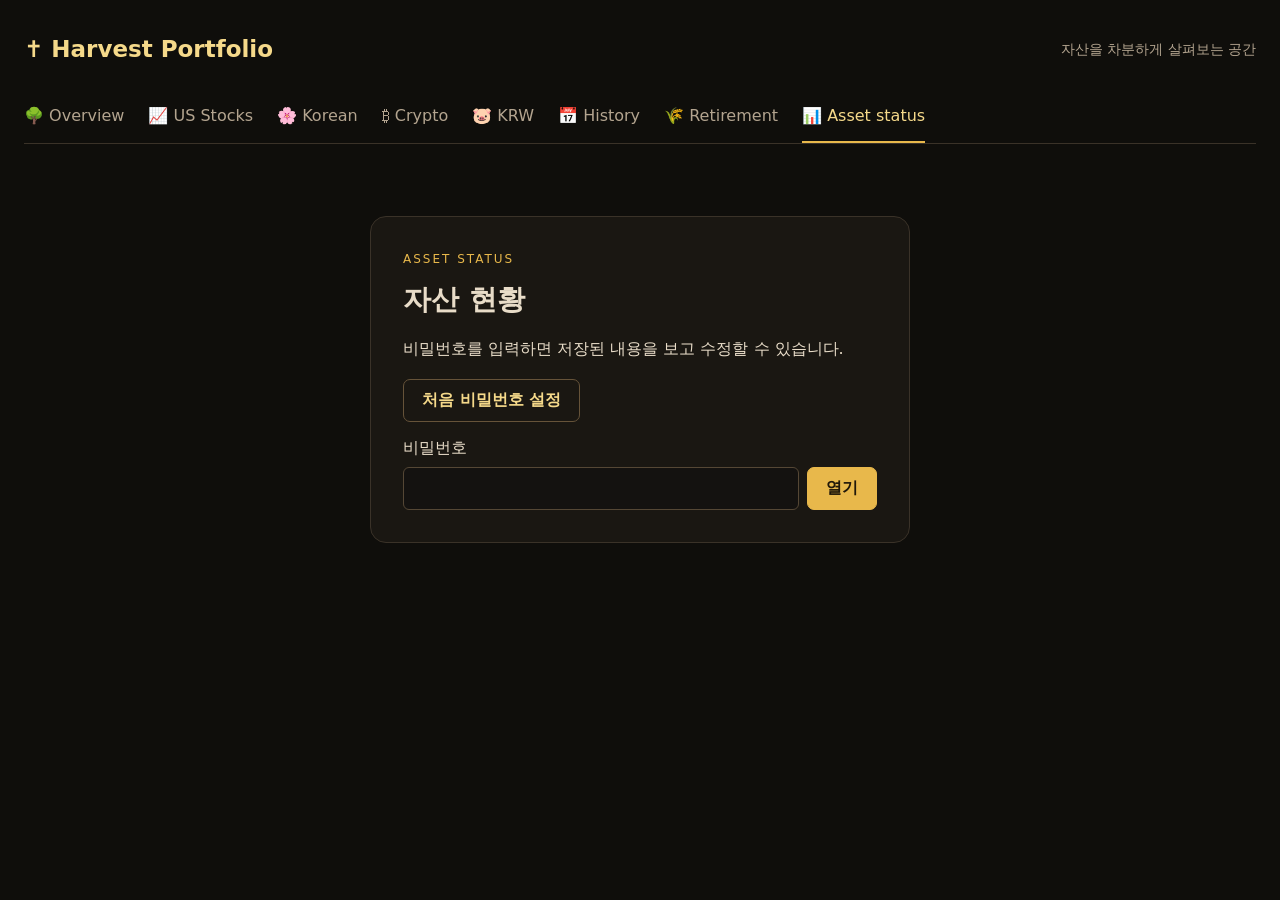
==== templates/asset_status.html @ cc77bfbc "Use canonical deposits for dated bond views and add transfer destinations" ====
<!doctype html>
<html lang="ko">
<head>
  <meta charset="utf-8">
  <meta name="viewport" content="width=device-width, initial-scale=1">
  <title>Asset status · Harvest Portfolio</title>
  <link rel="stylesheet" href="/static/asset-status.css">
  <script src="/static/asset-status.js" defer></script>
</head>
<body>
<main>
  <header><a class="brand" href="/">✝ Harvest Portfolio</a><span>자산을 차분하게 살펴보는 공간</span></header>
  <nav aria-label="포트폴리오"><a href="/">🌳 Overview</a><a href="/#us">📈 US Stocks</a><a href="/#korean">🌸 Korean</a><a href="/#crypto">₿ Crypto</a><a href="/#krw">🐷 KRW</a><a href="/#history">📅 History</a><a href="/#retirement">🌾 Retirement</a><span aria-current="page">📊 Asset status</span></nav>
  <section id="locked" class="gate">
    <p class="eyebrow">ASSET STATUS</p><h1>자산 현황</h1>
    <p>비밀번호를 입력하면 저장된 내용을 보고 수정할 수 있습니다.</p>
    <button id="start-setup" class="secondary" type="button">처음 비밀번호 설정</button>
    <form id="owner-form" hidden autocomplete="off">
      <label for="owner-code">소유자 확인 코드</label><input id="owner-code" type="password" autocomplete="off" required maxlength="128">
      <button>소유자 확인</button>
    </form>
    <form id="setup-form" hidden autocomplete="off">
      <h2>자산현황 비밀번호 설정</h2><p class="hint">12자 이상으로 설정해 주세요. 허용하신 분도 같은 비밀번호로 볼 수 있습니다.</p>
      <label for="new-password">새 비밀번호</label><input id="new-password" type="password" autocomplete="new-password" minlength="12" maxlength="256" required>
      <label for="confirm-password">비밀번호 확인</label><input id="confirm-password" type="password" autocomplete="new-password" minlength="12" maxlength="256" required>
      <button>비밀번호 설정</button>
    </form>
    <form id="unlock-form" autocomplete="off">
      <label for="password">비밀번호</label>
      <div class="password-row"><input id="password" type="password" autocomplete="off" required maxlength="256"><button>열기</button></div>
    </form>
  </section>
  <section id="workspace" hidden>
    <details id="initial-import" class="optional-import" hidden>
      <summary>엑셀에서 가져오기 (선택)</summary>
      <p>엑셀 없이 아래 표에 직접 입력하고 저장할 수 있습니다. 엑셀로 시작하려는 경우에만 최초 한 번 파일을 선택해 주세요.</p>
      <form id="workbook-form">
        <label for="workbook-file">전체계좌현황표 엑셀 파일</label><input id="workbook-file" type="file" accept=".xlsx" required>
        <label for="blue-name">파란색으로 표시할 이름</label><input id="blue-name" type="text" autocomplete="off" maxlength="200">
        <label for="green-name">초록색으로 표시할 이름</label><input id="green-name" type="text" autocomplete="off" maxlength="200">
        <button>엑셀 내용 등록</button>
      </form>
    </details>
    <div class="heading"><div><p class="eyebrow">ASSET STATUS</p><h1>자산 현황</h1><p id="updated"></p></div><div class="actions"><button id="download-excel" class="secondary">엑셀 다운로드</button><button id="print-assets" class="secondary">인쇄</button><button id="lock" class="secondary">잠그기</button></div></div>
    <div class="toolbar"><div class="section-links"><a href="#section-total">전체자산</a><a href="#section-bonds">이전대상채권</a><a href="#section-movement">자금이동대상</a><a href="#section-future">미래충족금액</a><a href="#section-expenses">소모비용</a></div><button id="save">변경사항 저장</button></div>
    <section id="section-total" class="asset-section">
      <div class="overall"><span>1. 전체자산 <small>(처음자산)</small></span><strong id="overall-total" data-sensitive></strong><p>이미 소비한 자산과 보유자산의 원본총액을 모두 합산합니다.</p></div>
      <div class="overall small-total"><span>보유자산 <small>(자산현황)</small></span><strong id="held-total" data-sensitive></strong><p>전체자산 − 이미 소비한 자산</p></div>
      <div class="summary"><div><span>예·적금 원본총액 <small>(처음관리시작금액)</small></span><strong id="total" data-sensitive></strong></div><div><span>예·적금 이자</span><strong id="interest-total" data-sensitive></strong></div><div><span id="year-label"></span><strong id="due-total" data-sensitive></strong><p class="calculation-note">전체자산 원본의 해당 연도 만기 예·적금만 집계합니다. 이미 만기가 지난 항목도 포함하며 중복 집계하지 않습니다.</p></div></div>
      <div class="heading"><h3>자산 구분</h3><button class="secondary add-account" data-group="total">자산 추가</button></div>
      <p class="hint">만기일이 2026년 6월 1일 이전인 예·적금은 ‘이미 소비한 자산’으로 구분합니다. 전체자산 합계에는 두 구역을 모두 포함합니다.</p>
      <p class="hint">아래 ‘수정’을 누른 뒤 각 칸을 편집하거나 자산을 추가하고 저장하세요. 엑셀 없이 사용할 수 있으며, 금액을 바꾸면 합계도 자동으로 계산됩니다.</p>
      <p class="hint">올해 만기인 행은 빨간색과 ‘올해 만기’로 표시됩니다. 계좌번호는 앞자리 0까지 그대로 보관합니다.</p>
      <div id="total-accounts" class="sensitive-table"></div>
    </section>
    <section id="section-bonds" class="asset-section">
      <div class="heading"><h2>2. 이전대상채권</h2><button class="secondary" id="add-bond-source" type="button">전체자산에 예·적금 추가</button></div>
      <p class="hint">전체자산의 모든 예·적금을 원본에서 한 번씩 가져옵니다. 금액·내용·만기일은 <a href="#section-total">전체자산</a>에서 수정하면 함께 반영됩니다.</p>
      <div class="summary"><div><span>원본총액</span><strong id="bonds-principal" data-sensitive></strong></div><div><span>이자</span><strong id="bonds-interest" data-sensitive></strong></div><div><span>원본총액 + 이자</span><strong id="bonds-combined" data-sensitive></strong></div></div>
      <div id="bonds-accounts" class="sensitive-table"></div><label for="bond_notes">내용(비고)</label><textarea id="bond_notes" class="section-note" data-document-field="bond_notes" rows="2" autocomplete="off"></textarea>
    </section>
    <section id="section-movement" class="asset-section">
      <div class="heading"><h2>3. 자금이동대상</h2><button class="secondary add-account" data-group="movement">직접 항목 추가</button></div>
      <p class="hint">수정을 누르고 보유자산에서 이동을 고려 중인 자산을 선택하세요. 연결된 항목은 보유자산의 수정 내용을 반영하며, 전체자산에 중복 합산되지 않습니다.</p>
      <label for="movement-source">보유자산에서 선택</label><div class="actions"><select id="movement-source"></select><button id="add-movement-source" type="button">이동대상에 추가</button></div>
      <div class="overall small-total"><span>자금이동대상 합계</span><strong id="movement-principal" data-sensitive></strong></div>
      <div id="movement-accounts" class="sensitive-table"></div><label for="movement_notes">내용(비고)</label><textarea id="movement_notes" class="section-note" data-document-field="movement_notes" rows="2" autocomplete="off"></textarea>
    </section>
    <section id="section-future" class="asset-section">
      <div class="heading"><h2>4. 미래충족금액</h2><button class="secondary add-simple" data-collection="future">항목 추가</button></div>
      <div id="future-rows" class="sensitive-table"></div>
      <div class="summary"><div><span>채무청산금</span><strong id="future-total" data-sensitive></strong></div><div><span>정기예금금액총액</span><strong id="future-available" data-sensitive></strong></div><div><span>유용금액</span><strong id="future-balance" data-sensitive></strong><p class="calculation-note">※ 유용금액= 정기예금금액총액- 채무청산금</p></div></div>
      <div class="detail-grid"><label>추가 항목<input data-document-field="future_extra_label" autocomplete="off"></label><label>추가 금액 (원)<input type="number" step="any" data-document-field="future_extra_amount" autocomplete="off"></label><label>추가 비고<textarea data-document-field="future_extra_notes" rows="2" autocomplete="off"></textarea></label></div>
    </section>
    <section id="section-expenses" class="asset-section">
      <div class="heading"><h2>5. 소모비용</h2><button class="secondary add-simple" data-collection="expenses">항목 추가</button></div><div id="expenses-rows" class="sensitive-table"></div><div class="overall small-total"><span>소모비용 합계</span><strong id="expenses-total" data-sensitive></strong></div>
    </section>
    <p class="hint">자동 잠금까지 <span id="remaining"></span>. 수정한 내용은 잠기기 전에 저장해 주세요.</p>
  </section>
  <p id="message" role="status" aria-live="polite"></p>
</main>
<template id="account-table-template"><div class="table-wrap"><table><thead><tr><th>항목</th><th>이름</th><th>내용</th><th>계좌번호</th><th>원본총액 (원)</th><th>이자 (원)</th><th>내용(비고)</th><th>만기일</th></tr></thead><tbody></tbody></table></div></template>
</body>
</html>
---- static/asset-status.css ----
:root{color-scheme:dark;font-family:system-ui,-apple-system,"Apple SD Gothic Neo",sans-serif;background:#0f0e0b;color:#e8dcc8}
*{box-sizing:border-box}body{margin:0}main{max-width:1500px;margin:auto;padding:24px}header{display:flex;justify-content:space-between;align-items:center;gap:16px;padding:12px 0 28px}header span,.hint,#updated{color:#b3a48f;font-size:14px;line-height:1.6}.brand{color:#f5d98a;text-decoration:none;font-size:23px;font-weight:650}nav{display:flex;gap:24px;border-bottom:1px solid #3a3228;overflow:auto;white-space:nowrap;margin-bottom:32px}nav a,nav span{padding:16px 0;color:#b3a48f;text-decoration:none}nav span{color:#f5d98a;border-bottom:2px solid #e8b84b}.gate{max-width:540px;margin:72px auto;padding:32px;border:1px solid #3a3228;border-radius:16px;background:#1a1712}.gate p{line-height:1.7}.eyebrow{font-size:12px;letter-spacing:2px;color:#e8b84b;margin:0}h1{font-size:28px;margin:12px 0}h2{font-size:20px}label{display:block;margin:16px 0 8px}input,textarea{font:inherit;background:#141210;color:#f5ede0;border:1px solid #554735;border-radius:6px;padding:10px;min-width:0}input:focus,textarea:focus{outline:2px solid #e8b84b;outline-offset:1px}button{font:inherit;font-weight:600;border:1px solid #e8b84b;border-radius:7px;background:#e8b84b;color:#20180a;padding:10px 18px;cursor:pointer}button:disabled{opacity:.5;cursor:wait}.secondary{background:transparent;color:#f5d98a;border-color:#665339}.password-row{display:flex;gap:8px}.password-row input{flex:1;width:100%}.heading{display:flex;justify-content:space-between;align-items:center;gap:20px}.actions{display:flex;gap:8px}.summary{display:grid;grid-template-columns:repeat(3,1fr);gap:16px;margin:24px 0}.summary>div{padding:20px;background:#1a1712;border:1px solid #3a3228;border-radius:12px}.summary span{display:block;color:#b3a48f;font-size:14px}.summary strong{display:block;font-size:24px;margin-top:10px;color:#f5d98a}.table-wrap{overflow:auto;border:1px solid #3a3228;border-radius:10px}table{border-collapse:collapse;width:100%;min-width:1150px}th{font-size:13px;color:#b3a48f;text-align:left;background:#1a1712;padding:14px 10px}td{padding:8px;border-top:1px solid #3a3228;vertical-align:top}td input,td textarea{width:100%;font-size:14px;background:transparent;border-color:transparent;resize:vertical}td input:hover,td textarea:hover{border-color:#665339}td:nth-child(1){width:95px}td:nth-child(2){width:105px}td:nth-child(3){min-width:185px}td:nth-child(4){min-width:180px}td:nth-child(5){min-width:165px}td:nth-child(6){min-width:190px}td:nth-child(7){min-width:170px}input[type=number]{text-align:right}.due{background:#311716}.due td:last-child input,.due-mark{color:#ffaaaa}.due-mark{display:block;font-size:12px;font-weight:700;padding:0 10px 6px}#other{width:100%;line-height:1.8}#message{line-height:1.6;color:#f5d98a;min-height:24px}#message.error{color:#ffaaaa}[hidden]{display:none!important}@media(max-width:700px){main{padding:16px}header span{display:none}.gate{margin:32px auto;padding:22px}.summary{grid-template-columns:1fr}.summary>div{padding:14px}.summary strong{font-size:22px}.heading{align-items:flex-start;flex-wrap:wrap}.actions{width:100%}.actions button{flex:1}.brand{font-size:21px}nav{gap:20px}.password-row{flex-wrap:wrap}}

.overall{background:linear-gradient(120deg,#302513,#1a1712);border:1px solid #80652f;border-radius:14px;padding:24px;margin-top:24px}.overall>span{color:#f5d98a;font-size:15px}.overall strong{display:block;font-size:36px;color:#f5d98a;margin-top:8px}.overall p{color:#c6b391;font-size:13px;margin-bottom:0}.other-table{min-width:500px}.other-table td:first-child{width:75%}.other-table td:last-child{width:25%;min-width:170px}td:nth-child(6){min-width:150px}td:nth-child(7){min-width:190px}td:nth-child(8){min-width:170px}

select{font:inherit;color:#f5ede0;background:#141210;border:1px solid #665339;border-radius:6px;padding:10px;width:100%}select:focus{outline:2px solid #e8b84b}.toolbar{display:flex;align-items:center;justify-content:space-between;gap:18px;position:sticky;top:0;background:#0f0e0bf5;padding:12px 0;z-index:5;border-bottom:1px solid #3a3228}.section-links{display:flex;flex-wrap:wrap;gap:10px}.section-links a{font-size:13px;color:#e8dcc8;text-decoration:none;background:#252017;padding:8px 12px;border-radius:20px}.toolbar button{white-space:nowrap}.asset-section{padding:24px 0 36px;border-bottom:1px solid #3a3228;scroll-margin-top:100px}.asset-section h2{color:#f5d98a}.asset-section h3{font-size:16px}.sensitive-table{margin:12px 0}.section-note{width:100%;line-height:1.6}.compact-table{min-width:660px}.compact-table td:nth-child(1){width:35%;min-width:200px}.compact-table td:nth-child(2){width:25%;min-width:160px}.compact-table td:nth-child(3){width:40%;min-width:230px}.detail-grid{display:flex;gap:16px;flex-wrap:wrap}.detail-grid label{flex:1;min-width:180px;color:#b3a48f;font-size:14px}.detail-grid input,.detail-grid textarea{display:block;width:100%;margin-top:8px}.calculation-note{color:#aaa49b;font-size:12px;line-height:1.7;margin:10px 0 0}.name-blue{color:#7eb8ff!important;font-weight:650}.name-green{color:#72d49a!important;font-weight:650}.small-total strong{font-size:25px}.small-total{max-width:460px}@media(max-width:700px){.toolbar{position:static;flex-direction:column;align-items:stretch}.toolbar button{width:100%}.section-links{gap:6px}.section-links a{font-size:12px}.overall strong{font-size:29px}.asset-section{scroll-margin-top:12px}}
.optional-import{border:1px solid #3a3228;border-radius:10px;padding:16px;margin-bottom:24px}.optional-import summary{cursor:pointer;color:#b3a48f}.optional-import input{max-width:100%}.section-save{display:flex;align-items:center;gap:16px;flex-wrap:wrap;margin-top:18px}.section-save-status{font-size:13px;color:#f5d98a}.sensitive-table td input,.sensitive-table td textarea{border-color:#554735;background:#141210}
.section-save{flex-direction:column;align-items:flex-start}.section-save button{min-width:160px}.sensitive-table input:disabled,.sensitive-table textarea:disabled,.asset-section select:disabled{opacity:1;color:inherit;background:transparent;border-color:transparent;cursor:default}
.print-value{display:none}@media print{@page{size:A4 landscape;margin:10mm}body,main{background:white!important;color:black!important}main{max-width:none;padding:0}header,nav,#locked,#initial-import,.toolbar,.actions,.section-save,button,#message,.hint,#remaining{display:none!important}.asset-section input,.asset-section textarea,.asset-section select{display:none!important}.print-value{display:block;white-space:pre-wrap;overflow-wrap:anywhere}.table-wrap{overflow:visible;border-color:#aaa}table,.compact-table{min-width:0;width:100%;table-layout:fixed;font-size:9px}th,td{min-width:0!important;width:auto!important;padding:4px!important;color:black;background:white}th{font-size:9px}tr{break-inside:avoid}.heading,h2,h3{break-after:avoid}.summary,.overall{background:white;border-color:#aaa;color:black}.summary strong,.summary span,.overall strong,.overall>span,.asset-section h2,#updated{color:black}.summary{grid-template-columns:repeat(3,1fr);gap:8px}.summary>div{background:white;border-color:#aaa;padding:8px}.summary strong,.overall strong{font-size:18px}.asset-section{padding:12px 0;scroll-margin:0}.due .print-value,.due-mark{color:#b00000}.detail-grid{display:block}}
.money-input{text-align:right;font-variant-numeric:tabular-nums}
.overall small,.asset-section h3 small{font-size:12px;font-weight:400;color:#b3a48f}
.bond-status-subtotal{padding:12px 16px;margin:8px 0 16px;background:#252017;border:1px solid #554735;border-radius:8px;color:#f5d98a;font-size:15px;font-weight:600;line-height:1.7}@media print{.bond-status-subtotal{background:white;color:black;border-color:#aaa;break-inside:avoid}}
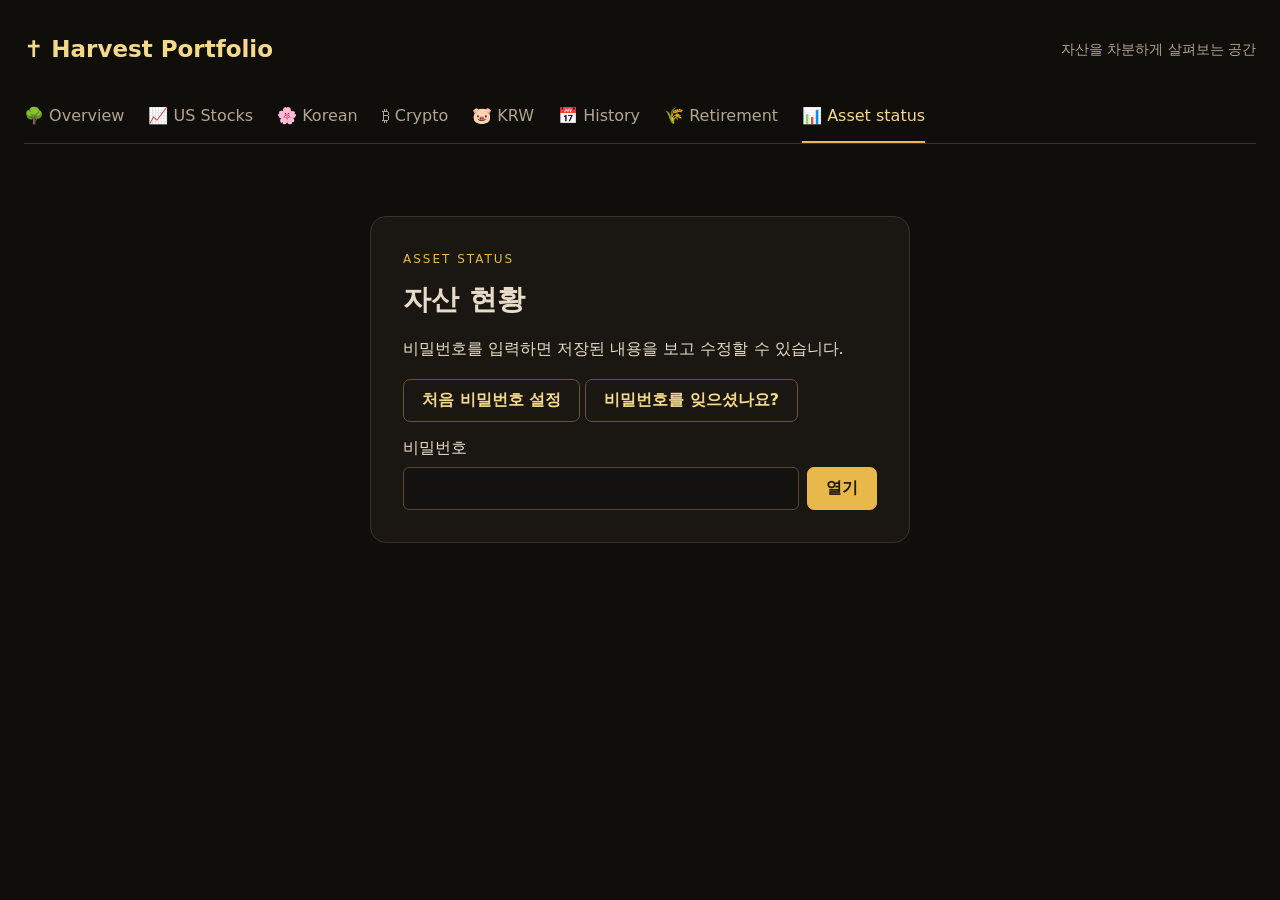
==== commit 1e8892ad: "Add one-time owner recovery for forgotten Asset status passwords" ====
--- a/templates/asset_status.html
+++ b/templates/asset_status.html
@@ -15,6 +15,15 @@
     <p class="eyebrow">ASSET STATUS</p><h1>자산 현황</h1>
     <p>비밀번호를 입력하면 저장된 내용을 보고 수정할 수 있습니다.</p>
     <button id="start-setup" class="secondary" type="button">처음 비밀번호 설정</button>
+    <button id="start-recovery" class="secondary" type="button">비밀번호를 잊으셨나요?</button>
+    <form id="recovery-form" hidden autocomplete="off">
+      <h2>비밀번호 재설정</h2>
+      <p class="hint">소유자에게 발급된 일회용 복구 코드로 새 비밀번호를 설정합니다. 저장된 자산 내용은 유지됩니다.</p>
+      <label for="recovery-code">일회용 복구 코드</label><input id="recovery-code" type="password" autocomplete="off" required minlength="32" maxlength="128">
+      <label for="recovery-password">새 비밀번호</label><input id="recovery-password" type="password" autocomplete="new-password" minlength="12" maxlength="256" required>
+      <label for="recovery-confirm">새 비밀번호 확인</label><input id="recovery-confirm" type="password" autocomplete="new-password" minlength="12" maxlength="256" required>
+      <button>비밀번호 재설정</button><button id="cancel-recovery" class="secondary" type="button">취소</button>
+    </form>
     <form id="owner-form" hidden autocomplete="off">
       <label for="owner-code">소유자 확인 코드</label><input id="owner-code" type="password" autocomplete="off" required maxlength="128">
       <button>소유자 확인</button>
@@ -42,10 +51,10 @@
       </form>
     </details>
     <div class="heading"><div><p class="eyebrow">ASSET STATUS</p><h1>자산 현황</h1><p id="updated"></p></div><div class="actions"><button id="download-excel" class="secondary">엑셀 다운로드</button><button id="print-assets" class="secondary">인쇄</button><button id="lock" class="secondary">잠그기</button></div></div>
-    <div class="toolbar"><div class="section-links"><a href="#section-total">전체자산</a><a href="#section-bonds">이전대상채권</a><a href="#section-movement">자금이동대상</a><a href="#section-future">미래충족금액</a><a href="#section-expenses">소모비용</a></div><button id="save">변경사항 저장</button></div>
+    <div class="toolbar"><div class="section-links"><a href="#section-total">전체자산</a><a href="#section-bonds">현재 자산 현황</a><a href="#section-movement">자금이동대상</a><a href="#section-future">미래충족금액</a><a href="#section-expenses">소모비용</a></div><button id="save">변경사항 저장</button></div>
     <section id="section-total" class="asset-section">
       <div class="overall"><span>1. 전체자산 <small>(처음자산)</small></span><strong id="overall-total" data-sensitive></strong><p>이미 소비한 자산과 보유자산의 원본총액을 모두 합산합니다.</p></div>
-      <div class="overall small-total"><span>보유자산 <small>(자산현황)</small></span><strong id="held-total" data-sensitive></strong><p>전체자산 − 이미 소비한 자산</p></div>
+      <div class="overall small-total"><span>보유자산 <small>(자산현황)</small></span><strong id="held-total" data-sensitive></strong><p>전체자산 − 이미 소비한 자산 − 임시보류자산(전세금 등)</p><label for="held-reserve">임시보류 금액 (원)</label><input id="held-reserve" data-document-field="held_reserve_amount" type="number" min="0" max="9000000000000000" step="any" autocomplete="off"><p>수정을 눌러 입력하세요. 입력하지 않으면 0원으로 계산합니다.</p></div>
       <div class="summary"><div><span>예·적금 원본총액 <small>(처음관리시작금액)</small></span><strong id="total" data-sensitive></strong></div><div><span>예·적금 이자</span><strong id="interest-total" data-sensitive></strong></div><div><span id="year-label"></span><strong id="due-total" data-sensitive></strong><p class="calculation-note">전체자산 원본의 해당 연도 만기 예·적금만 집계합니다. 이미 만기가 지난 항목도 포함하며 중복 집계하지 않습니다.</p></div></div>
       <div class="heading"><h3>자산 구분</h3><button class="secondary add-account" data-group="total">자산 추가</button></div>
       <p class="hint">만기일이 2026년 6월 1일 이전인 예·적금은 ‘이미 소비한 자산’으로 구분합니다. 전체자산 합계에는 두 구역을 모두 포함합니다.</p>
@@ -54,7 +63,7 @@
       <div id="total-accounts" class="sensitive-table"></div>
     </section>
     <section id="section-bonds" class="asset-section">
-      <div class="heading"><h2>2. 이전대상채권</h2><button class="secondary" id="add-bond-source" type="button">전체자산에 예·적금 추가</button></div>
+      <div class="heading"><h2>2. 현재 자산 현황</h2><button class="secondary" id="add-bond-source" type="button">전체자산에 예·적금 추가</button></div>
       <p class="hint">전체자산의 모든 예·적금을 원본에서 한 번씩 가져옵니다. 금액·내용·만기일은 <a href="#section-total">전체자산</a>에서 수정하면 함께 반영됩니다.</p>
       <div class="summary"><div><span>원본총액</span><strong id="bonds-principal" data-sensitive></strong></div><div><span>이자</span><strong id="bonds-interest" data-sensitive></strong></div><div><span>원본총액 + 이자</span><strong id="bonds-combined" data-sensitive></strong></div></div>
       <div id="bonds-accounts" class="sensitive-table"></div><label for="bond_notes">내용(비고)</label><textarea id="bond_notes" class="section-note" data-document-field="bond_notes" rows="2" autocomplete="off"></textarea>
@@ -73,12 +82,21 @@
       <div class="detail-grid"><label>추가 항목<input data-document-field="future_extra_label" autocomplete="off"></label><label>추가 금액 (원)<input type="number" step="any" data-document-field="future_extra_amount" autocomplete="off"></label><label>추가 비고<textarea data-document-field="future_extra_notes" rows="2" autocomplete="off"></textarea></label></div>
     </section>
     <section id="section-expenses" class="asset-section">
-      <div class="heading"><h2>5. 소모비용</h2><button class="secondary add-simple" data-collection="expenses">항목 추가</button></div><div id="expenses-rows" class="sensitive-table"></div><div class="overall small-total"><span>소모비용 합계</span><strong id="expenses-total" data-sensitive></strong></div>
+      <div class="heading"><h2>5. 소모비용</h2><button class="secondary add-simple" data-collection="expenses">항목 추가</button></div><div id="expenses-rows" class="sensitive-table"></div><div class="summary"><div><span>소모비용 연간합계</span><strong id="expenses-total" data-sensitive></strong></div><div><span>5년 합계</span><strong id="expenses-five-year" data-sensitive></strong></div><div><span>10년 합계</span><strong id="expenses-ten-year" data-sensitive></strong></div></div><p class="calculation-note">※ 현재 연간합계 기준으로 5년·10년 금액을 계산합니다.</p>
     </section>
     <p class="hint">자동 잠금까지 <span id="remaining"></span>. 수정한 내용은 잠기기 전에 저장해 주세요.</p>
   </section>
   <p id="message" role="status" aria-live="polite"></p>
 </main>
+<dialog id="print-preview" aria-labelledby="print-preview-title">
+  <div class="print-controls">
+    <h2 id="print-preview-title">인쇄 미리보기</h2>
+    <p id="print-preview-note"></p>
+    <p>인쇄 창이 열리지 않으면 ‘인쇄용 파일 다운로드’를 누른 뒤, 받은 파일을 Safari 또는 Chrome에서 열고 ⌘P(Windows: Ctrl+P)를 누르세요. 다운로드한 파일에는 자산 정보가 포함됩니다.</p>
+    <div class="print-buttons"><button id="open-print-dialog" type="button">인쇄 창 열기</button><button id="download-print-file" type="button">인쇄용 파일 다운로드</button><button id="close-print-preview" type="button">닫기</button></div>
+  </div>
+  <div id="print-preview-content"></div>
+</dialog>
 <template id="account-table-template"><div class="table-wrap"><table><thead><tr><th>항목</th><th>이름</th><th>내용</th><th>계좌번호</th><th>원본총액 (원)</th><th>이자 (원)</th><th>내용(비고)</th><th>만기일</th></tr></thead><tbody></tbody></table></div></template>
 </body>
 </html>
--- a/static/asset-status.css
+++ b/static/asset-status.css
@@ -10,3 +10,7 @@
 .money-input{text-align:right;font-variant-numeric:tabular-nums}
 .overall small,.asset-section h3 small{font-size:12px;font-weight:400;color:#b3a48f}
 .bond-status-subtotal{padding:12px 16px;margin:8px 0 16px;background:#252017;border:1px solid #554735;border-radius:8px;color:#f5d98a;font-size:15px;font-weight:600;line-height:1.7}@media print{.bond-status-subtotal{background:white;color:black;border-color:#aaa;break-inside:avoid}}
+
+#print-preview{width:96vw;max-width:1500px;max-height:92vh;padding:24px;background:#fff;color:#111;border:1px solid #777;border-radius:12px;color-scheme:light}
+#print-preview::backdrop{background:#000b}.print-controls p{font-size:14px;line-height:1.6}.print-buttons{display:flex;gap:10px;flex-wrap:wrap}.print-section{padding:16px 0;border-bottom:1px solid #aaa}.report-value{display:block;white-space:pre-wrap;overflow-wrap:anywhere}#print-preview-content table{min-width:1000px}#print-preview-content th,#print-preview-content td{color:#111;background:#fff}#print-preview-content .summary>div,#print-preview-content .overall,#print-preview-content .bond-status-subtotal{background:#fff;color:#111;border-color:#aaa}#print-preview-content strong,#print-preview-content .summary span,#print-preview-content .overall>span{color:#111}#print-preview-content .name-blue{color:#165bb0!important}#print-preview-content .name-green{color:#147b3c!important}
+@media print{body.print-preview-open>main{display:none!important}#print-preview[open]{position:static;display:block;width:100%;max-width:none;max-height:none;overflow:visible;margin:0;padding:0;border:0}#print-preview::backdrop,.print-controls{display:none!important}#print-preview-content table{min-width:0}#print-preview-content .report-value{font-size:9px}.print-section{padding:12px 0}.print-preview-open{overflow:visible!important}}
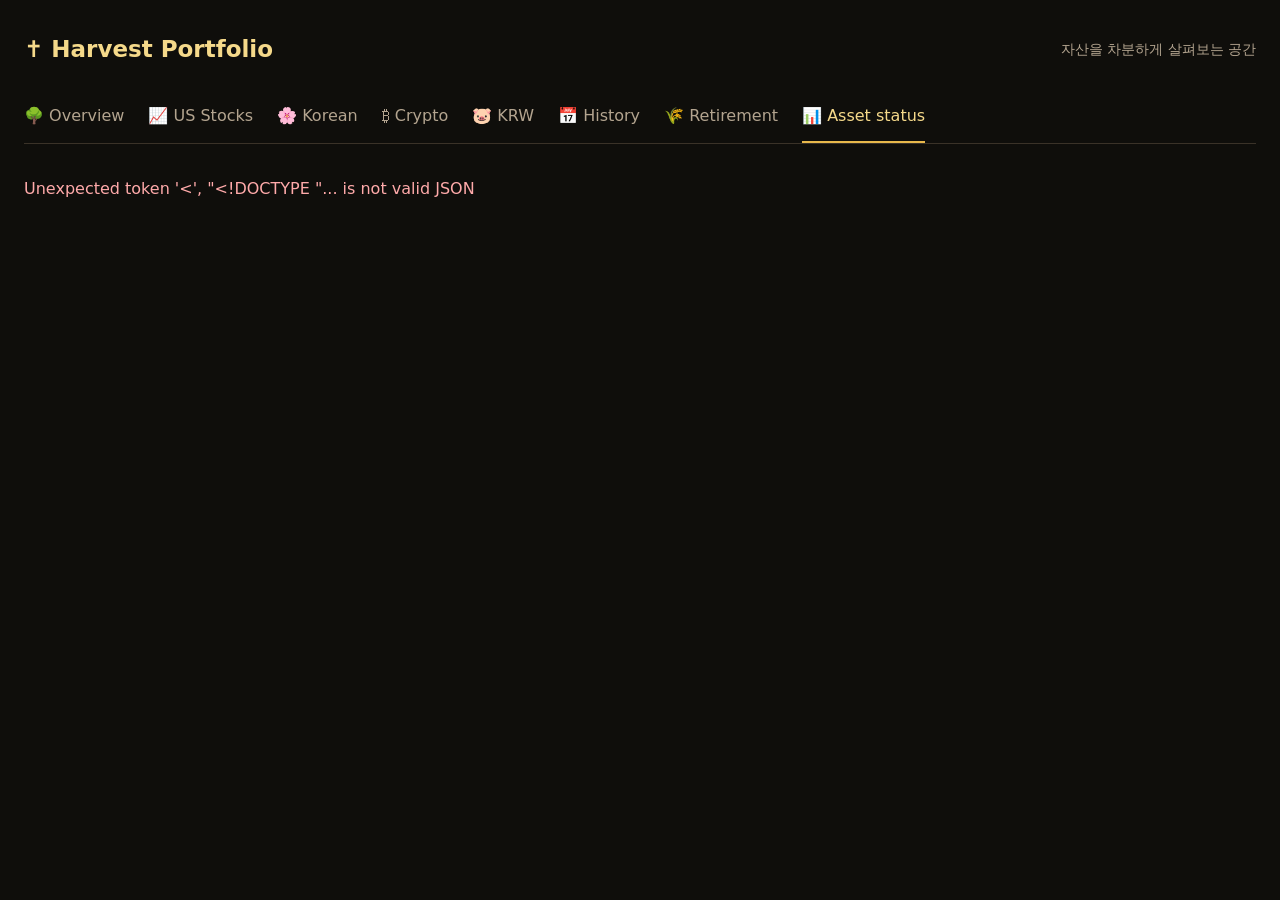
==== commit 896164af: "Open Asset status directly without password gate" ====
--- a/templates/asset_status.html
+++ b/templates/asset_status.html
@@ -11,34 +11,6 @@
 <main>
   <header><a class="brand" href="/">✝ Harvest Portfolio</a><span>자산을 차분하게 살펴보는 공간</span></header>
   <nav aria-label="포트폴리오"><a href="/">🌳 Overview</a><a href="/#us">📈 US Stocks</a><a href="/#korean">🌸 Korean</a><a href="/#crypto">₿ Crypto</a><a href="/#krw">🐷 KRW</a><a href="/#history">📅 History</a><a href="/#retirement">🌾 Retirement</a><span aria-current="page">📊 Asset status</span></nav>
-  <section id="locked" class="gate">
-    <p class="eyebrow">ASSET STATUS</p><h1>자산 현황</h1>
-    <p>비밀번호를 입력하면 저장된 내용을 보고 수정할 수 있습니다.</p>
-    <button id="start-setup" class="secondary" type="button">처음 비밀번호 설정</button>
-    <button id="start-recovery" class="secondary" type="button">비밀번호를 잊으셨나요?</button>
-    <form id="recovery-form" hidden autocomplete="off">
-      <h2>비밀번호 재설정</h2>
-      <p class="hint">소유자에게 발급된 일회용 복구 코드로 새 비밀번호를 설정합니다. 저장된 자산 내용은 유지됩니다.</p>
-      <label for="recovery-code">일회용 복구 코드</label><input id="recovery-code" type="password" autocomplete="off" required minlength="32" maxlength="128">
-      <label for="recovery-password">새 비밀번호</label><input id="recovery-password" type="password" autocomplete="new-password" minlength="12" maxlength="256" required>
-      <label for="recovery-confirm">새 비밀번호 확인</label><input id="recovery-confirm" type="password" autocomplete="new-password" minlength="12" maxlength="256" required>
-      <button>비밀번호 재설정</button><button id="cancel-recovery" class="secondary" type="button">취소</button>
-    </form>
-    <form id="owner-form" hidden autocomplete="off">
-      <label for="owner-code">소유자 확인 코드</label><input id="owner-code" type="password" autocomplete="off" required maxlength="128">
-      <button>소유자 확인</button>
-    </form>
-    <form id="setup-form" hidden autocomplete="off">
-      <h2>자산현황 비밀번호 설정</h2><p class="hint">12자 이상으로 설정해 주세요. 허용하신 분도 같은 비밀번호로 볼 수 있습니다.</p>
-      <label for="new-password">새 비밀번호</label><input id="new-password" type="password" autocomplete="new-password" minlength="12" maxlength="256" required>
-      <label for="confirm-password">비밀번호 확인</label><input id="confirm-password" type="password" autocomplete="new-password" minlength="12" maxlength="256" required>
-      <button>비밀번호 설정</button>
-    </form>
-    <form id="unlock-form" autocomplete="off">
-      <label for="password">비밀번호</label>
-      <div class="password-row"><input id="password" type="password" autocomplete="off" required maxlength="256"><button>열기</button></div>
-    </form>
-  </section>
   <section id="workspace" hidden>
     <details id="initial-import" class="optional-import" hidden>
       <summary>엑셀에서 가져오기 (선택)</summary>
@@ -50,7 +22,7 @@
         <button>엑셀 내용 등록</button>
       </form>
     </details>
-    <div class="heading"><div><p class="eyebrow">ASSET STATUS</p><h1>자산 현황</h1><p id="updated"></p></div><div class="actions"><button id="download-excel" class="secondary">엑셀 다운로드</button><button id="print-assets" class="secondary">인쇄</button><button id="lock" class="secondary">잠그기</button></div></div>
+    <div class="heading"><div><p class="eyebrow">ASSET STATUS</p><h1>자산 현황</h1><p id="updated"></p></div><div class="actions"><button id="download-excel" class="secondary">엑셀 다운로드</button><button id="print-assets" class="secondary">인쇄</button></div></div>
     <div class="toolbar"><div class="section-links"><a href="#section-total">전체자산</a><a href="#section-bonds">현재 자산 현황</a><a href="#section-movement">자금이동대상</a><a href="#section-future">미래충족금액</a><a href="#section-expenses">소모비용</a></div><button id="save">변경사항 저장</button></div>
     <section id="section-total" class="asset-section">
       <div class="overall"><span>1. 전체자산 <small>(처음자산)</small></span><strong id="overall-total" data-sensitive></strong><p>이미 소비한 자산과 보유자산의 원본총액을 모두 합산합니다.</p></div>
@@ -84,7 +56,6 @@
     <section id="section-expenses" class="asset-section">
       <div class="heading"><h2>5. 소모비용</h2><button class="secondary add-simple" data-collection="expenses">항목 추가</button></div><div id="expenses-rows" class="sensitive-table"></div><div class="summary"><div><span>소모비용 연간합계</span><strong id="expenses-total" data-sensitive></strong></div><div><span>5년 합계</span><strong id="expenses-five-year" data-sensitive></strong></div><div><span>10년 합계</span><strong id="expenses-ten-year" data-sensitive></strong></div></div><p class="calculation-note">※ 현재 연간합계 기준으로 5년·10년 금액을 계산합니다.</p>
     </section>
-    <p class="hint">자동 잠금까지 <span id="remaining"></span>. 수정한 내용은 잠기기 전에 저장해 주세요.</p>
   </section>
   <p id="message" role="status" aria-live="polite"></p>
 </main>
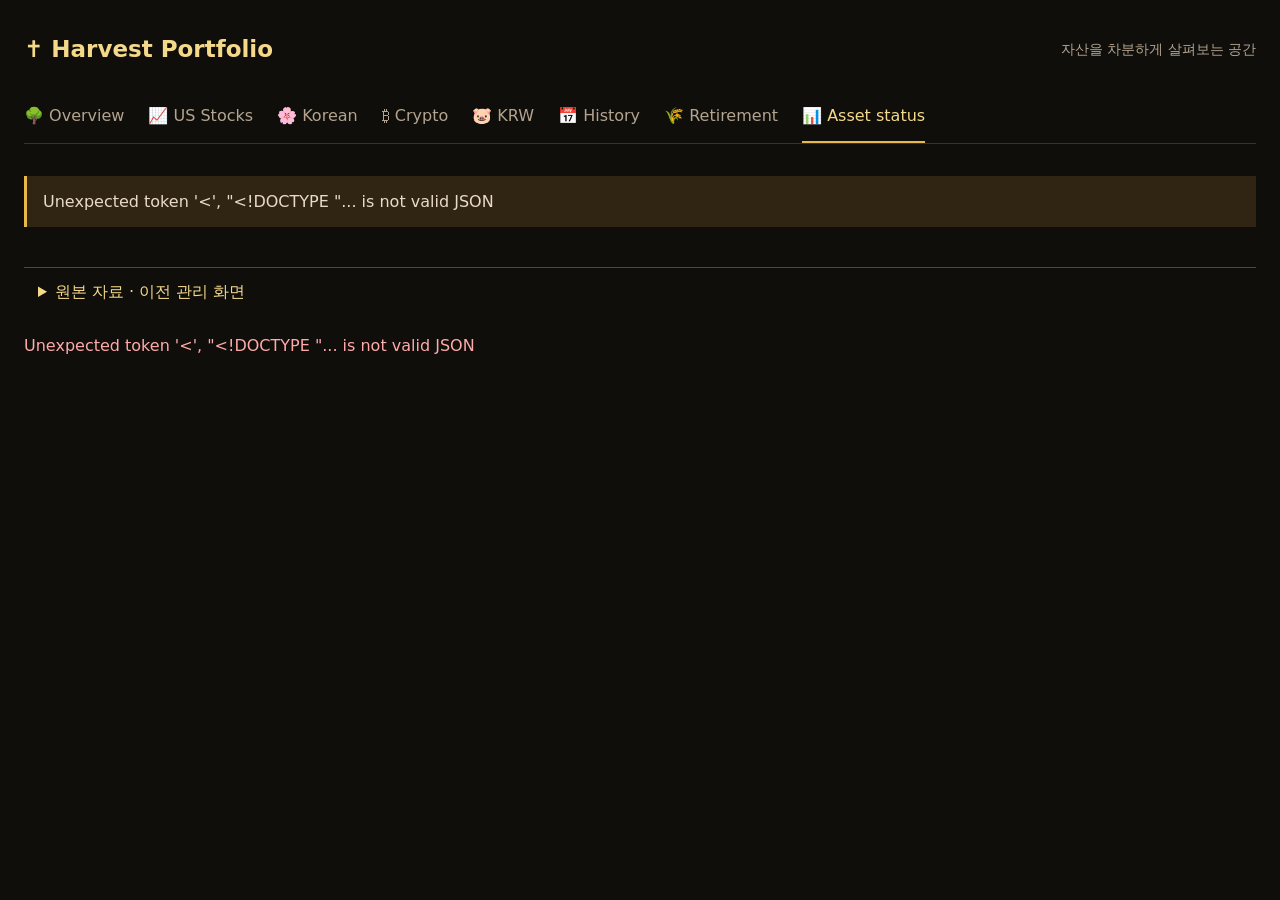
==== commit a95dcb14: "Build retirement asset reconciliation with linked household spending" ====
--- a/templates/asset_status.html
+++ b/templates/asset_status.html
@@ -6,11 +6,14 @@
   <title>Asset status · Harvest Portfolio</title>
   <link rel="stylesheet" href="/static/asset-status.css">
   <script src="/static/asset-status.js" defer></script>
+  <script src="/static/retirement.js" defer></script>
 </head>
 <body>
 <main>
   <header><a class="brand" href="/">✝ Harvest Portfolio</a><span>자산을 차분하게 살펴보는 공간</span></header>
   <nav aria-label="포트폴리오"><a href="/">🌳 Overview</a><a href="/#us">📈 US Stocks</a><a href="/#korean">🌸 Korean</a><a href="/#crypto">₿ Crypto</a><a href="/#krw">🐷 KRW</a><a href="/#history">📅 History</a><a href="/#retirement">🌾 Retirement</a><span aria-current="page">📊 Asset status</span></nav>
+  <section id="retirement-dashboard" aria-live="polite"><p>은퇴자산과 가계부 자료를 불러오는 중입니다.</p></section>
+  <details id="legacy-assets"><summary>원본 자료 · 이전 관리 화면</summary>
   <section id="workspace" hidden>
     <details id="initial-import" class="optional-import" hidden>
       <summary>엑셀에서 가져오기 (선택)</summary>
@@ -57,6 +60,7 @@
       <div class="heading"><h2>5. 소모비용</h2><button class="secondary add-simple" data-collection="expenses">항목 추가</button></div><div id="expenses-rows" class="sensitive-table"></div><div class="summary"><div><span>소모비용 연간합계</span><strong id="expenses-total" data-sensitive></strong></div><div><span>5년 합계</span><strong id="expenses-five-year" data-sensitive></strong></div><div><span>10년 합계</span><strong id="expenses-ten-year" data-sensitive></strong></div></div><p class="calculation-note">※ 현재 연간합계 기준으로 5년·10년 금액을 계산합니다.</p>
     </section>
   </section>
+  </details>
   <p id="message" role="status" aria-live="polite"></p>
 </main>
 <dialog id="print-preview" aria-labelledby="print-preview-title">
--- a/static/asset-status.css
+++ b/static/asset-status.css
@@ -1,4 +1,5 @@
 :root{color-scheme:dark;font-family:system-ui,-apple-system,"Apple SD Gothic Neo",sans-serif;background:#0f0e0b;color:#e8dcc8}
+.ret-cards{display:grid;grid-template-columns:repeat(auto-fit,minmax(235px,1fr));gap:16px;margin:24px 0}.ret-card{background:#1a1712;border:1px solid #554735;border-radius:14px;padding:20px}.ret-card span,.ret-card small{display:block;color:#b3a48f;line-height:1.6}.ret-card strong{display:block;color:#f5d98a;font-size:24px;margin:10px 0;font-variant-numeric:tabular-nums}.ret-section{padding:28px 0;border-bottom:1px solid #3a3228;scroll-margin-top:24px}.ret-section h2{color:#f5d98a}.ret-table-wrap{overflow:auto;margin:18px 0;border:1px solid #3a3228;border-radius:10px}.ret-table{min-width:650px}.ret-table th,.ret-table td{width:auto;min-width:0;white-space:pre-wrap;padding:12px;line-height:1.6}.ret-table td:nth-child(2),.ret-table td:nth-child(3){min-width:120px}.ret-warning{padding:12px 16px;background:#302513;border-left:3px solid #e8b84b;line-height:1.7}.ret-equation{color:#b3a48f;line-height:1.7}.ret-ledger-group{margin:14px 0}.ret-section summary,#legacy-assets>summary{cursor:pointer;padding:14px;color:#f5d98a}#legacy-assets{margin-top:40px;border-top:1px solid #554735}.ret-editor{max-width:650px;width:90vw;max-height:85vh;overflow:auto;background:#1a1712;color:#e8dcc8;border:1px solid #665339;border-radius:14px;padding:24px}.ret-editor::backdrop{background:#000a}.ret-editor input{display:block;width:100%;margin:8px 0}.ret-editor button{margin-right:12px}@media(max-width:700px){.ret-card strong{font-size:22px}.ret-cards{grid-template-columns:1fr}.ret-table{font-size:13px}}@media print{#legacy-assets,.ret-editor{display:none}.ret-table{min-width:0}.ret-card{background:white;border-color:#aaa}.ret-card strong,.ret-card span,.ret-card small{color:black}}
 *{box-sizing:border-box}body{margin:0}main{max-width:1500px;margin:auto;padding:24px}header{display:flex;justify-content:space-between;align-items:center;gap:16px;padding:12px 0 28px}header span,.hint,#updated{color:#b3a48f;font-size:14px;line-height:1.6}.brand{color:#f5d98a;text-decoration:none;font-size:23px;font-weight:650}nav{display:flex;gap:24px;border-bottom:1px solid #3a3228;overflow:auto;white-space:nowrap;margin-bottom:32px}nav a,nav span{padding:16px 0;color:#b3a48f;text-decoration:none}nav span{color:#f5d98a;border-bottom:2px solid #e8b84b}.gate{max-width:540px;margin:72px auto;padding:32px;border:1px solid #3a3228;border-radius:16px;background:#1a1712}.gate p{line-height:1.7}.eyebrow{font-size:12px;letter-spacing:2px;color:#e8b84b;margin:0}h1{font-size:28px;margin:12px 0}h2{font-size:20px}label{display:block;margin:16px 0 8px}input,textarea{font:inherit;background:#141210;color:#f5ede0;border:1px solid #554735;border-radius:6px;padding:10px;min-width:0}input:focus,textarea:focus{outline:2px solid #e8b84b;outline-offset:1px}button{font:inherit;font-weight:600;border:1px solid #e8b84b;border-radius:7px;background:#e8b84b;color:#20180a;padding:10px 18px;cursor:pointer}button:disabled{opacity:.5;cursor:wait}.secondary{background:transparent;color:#f5d98a;border-color:#665339}.password-row{display:flex;gap:8px}.password-row input{flex:1;width:100%}.heading{display:flex;justify-content:space-between;align-items:center;gap:20px}.actions{display:flex;gap:8px}.summary{display:grid;grid-template-columns:repeat(3,1fr);gap:16px;margin:24px 0}.summary>div{padding:20px;background:#1a1712;border:1px solid #3a3228;border-radius:12px}.summary span{display:block;color:#b3a48f;font-size:14px}.summary strong{display:block;font-size:24px;margin-top:10px;color:#f5d98a}.table-wrap{overflow:auto;border:1px solid #3a3228;border-radius:10px}table{border-collapse:collapse;width:100%;min-width:1150px}th{font-size:13px;color:#b3a48f;text-align:left;background:#1a1712;padding:14px 10px}td{padding:8px;border-top:1px solid #3a3228;vertical-align:top}td input,td textarea{width:100%;font-size:14px;background:transparent;border-color:transparent;resize:vertical}td input:hover,td textarea:hover{border-color:#665339}td:nth-child(1){width:95px}td:nth-child(2){width:105px}td:nth-child(3){min-width:185px}td:nth-child(4){min-width:180px}td:nth-child(5){min-width:165px}td:nth-child(6){min-width:190px}td:nth-child(7){min-width:170px}input[type=number]{text-align:right}.due{background:#311716}.due td:last-child input,.due-mark{color:#ffaaaa}.due-mark{display:block;font-size:12px;font-weight:700;padding:0 10px 6px}#other{width:100%;line-height:1.8}#message{line-height:1.6;color:#f5d98a;min-height:24px}#message.error{color:#ffaaaa}[hidden]{display:none!important}@media(max-width:700px){main{padding:16px}header span{display:none}.gate{margin:32px auto;padding:22px}.summary{grid-template-columns:1fr}.summary>div{padding:14px}.summary strong{font-size:22px}.heading{align-items:flex-start;flex-wrap:wrap}.actions{width:100%}.actions button{flex:1}.brand{font-size:21px}nav{gap:20px}.password-row{flex-wrap:wrap}}
 
 .overall{background:linear-gradient(120deg,#302513,#1a1712);border:1px solid #80652f;border-radius:14px;padding:24px;margin-top:24px}.overall>span{color:#f5d98a;font-size:15px}.overall strong{display:block;font-size:36px;color:#f5d98a;margin-top:8px}.overall p{color:#c6b391;font-size:13px;margin-bottom:0}.other-table{min-width:500px}.other-table td:first-child{width:75%}.other-table td:last-child{width:25%;min-width:170px}td:nth-child(6){min-width:150px}td:nth-child(7){min-width:190px}td:nth-child(8){min-width:170px}
